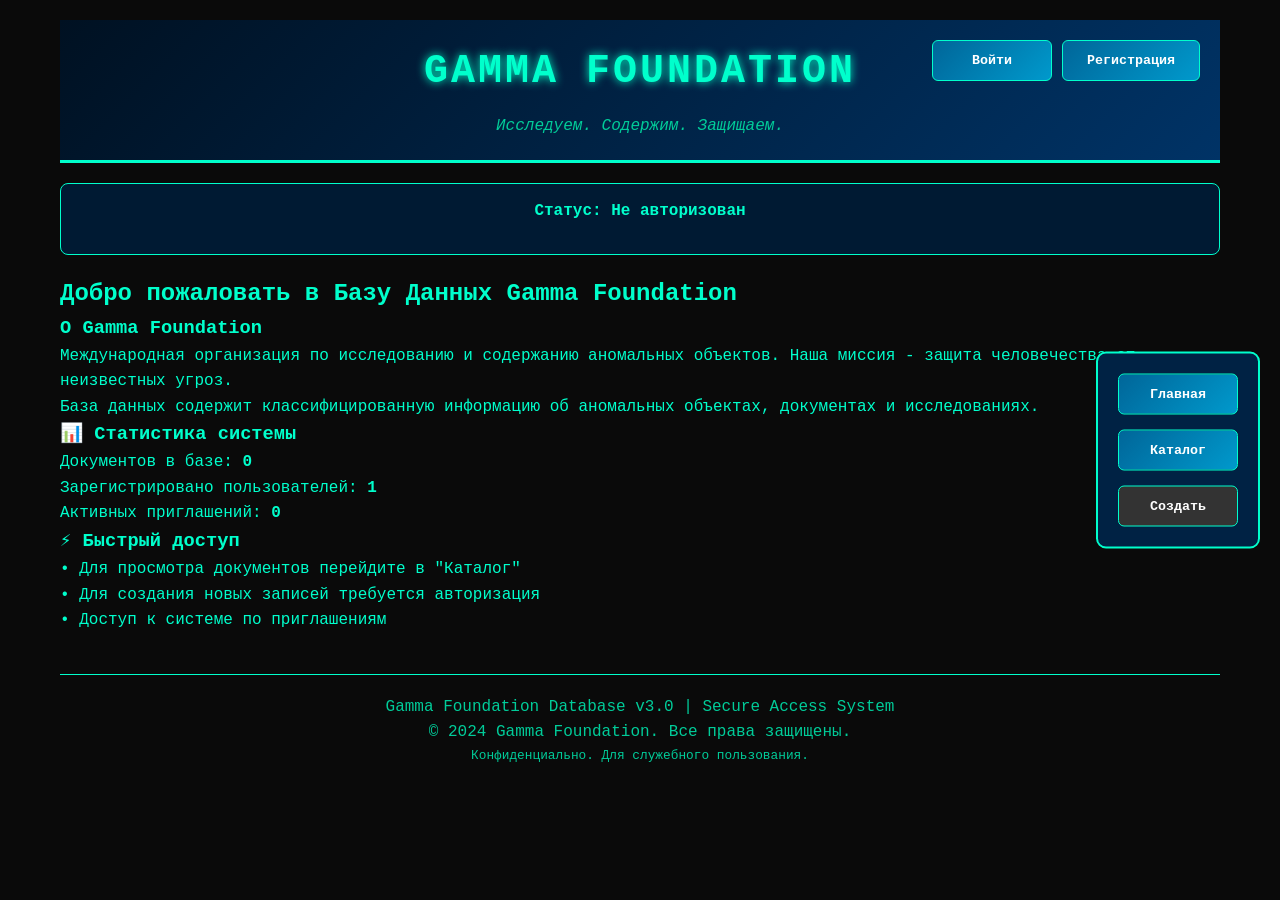
==== index.html @ 12d6704a "Add files via upload" ====
<!DOCTYPE html>
<html lang="ru">
<head>
    <meta charset="UTF-8">
    <meta name="viewport" content="width=device-width, initial-scale=1.0">
    <title>Gamma Foundation - База данных аномальных объектов и документов</title>
    <meta name="description" content="Официальная база данных Gamma Foundation. Исследование, содержание и защита аномальных объектов. Секретные документы, классификация аномалий.">
    <meta name="keywords" content="Gamma Foundation, аномальные объекты, секретные документы, база данных, классификация объектов, SCP, аномалии">
    <meta name="author" content="Gamma Foundation">
    <meta name="robots" content="index, follow">
    <link rel="canonical" href="https://gamma-foundation.org">
    <style>
        * {
            margin: 0;
            padding: 0;
            box-sizing: border-box;
        }
        
        body {
            font-family: 'Courier New', monospace;
            background: #0a0a0a;
            color: #00ffcc;
            line-height: 1.6;
            min-height: 100vh;
        }
        
        .container {
            max-width: 1200px;
            margin: 0 auto;
            padding: 20px;
        }
        
        /* Header */
        .header {
            background: linear-gradient(135deg, #001122 0%, #003366 100%);
            border-bottom: 3px solid #00ffcc;
            padding: 20px 0;
            text-align: center;
            position: relative;
        }
        
        .header h1 {
            font-size: 2.5em;
            text-shadow: 0 0 10px #00ffcc;
            letter-spacing: 3px;
        }
        
        .header .subtitle {
            color: #00cc99;
            font-style: italic;
            margin-top: 10px;
        }
        
        /* Top Navigation - Кнопки справа сверху */
        .top-nav {
            position: absolute;
            top: 20px;
            right: 20px;
            display: flex;
            gap: 10px;
        }
        
        /* Main Navigation - Основное меню справа */
        .main-nav {
            position: fixed;
            top: 50%;
            right: 20px;
            transform: translateY(-50%);
            background: #002244;
            padding: 20px;
            border-radius: 10px;
            border: 2px solid #00ffcc;
            z-index: 1000;
        }
        
        .main-nav-buttons {
            display: flex;
            flex-direction: column;
            gap: 15px;
        }
        
        /* Auth */
        .auth-container {
            background: #001a33;
            padding: 15px;
            border-radius: 8px;
            margin: 20px 0;
            border: 1px solid #00ffcc;
            text-align: center;
        }
        
        .auth-info {
            margin-bottom: 15px;
            font-weight: bold;
        }
        
        /* Buttons */
        button {
            background: linear-gradient(135deg, #006699 0%, #0099cc 100%);
            color: white;
            border: none;
            padding: 12px 24px;
            border-radius: 6px;
            cursor: pointer;
            font-family: 'Courier New', monospace;
            font-weight: bold;
            transition: all 0.3s ease;
            border: 1px solid #00ffcc;
            min-width: 120px;
        }
        
        button:hover {
            background: linear-gradient(135deg, #0099cc 0%, #00ccff 100%);
            transform: translateY(-2px);
            box-shadow: 0 0 15px #00ffcc;
        }
        
        button:disabled {
            background: #333;
            cursor: not-allowed;
            transform: none;
            box-shadow: none;
        }
        
        .btn-danger {
            background: linear-gradient(135deg, #990000 0%, #cc0000 100%);
        }
        
        .btn-danger:hover {
            background: linear-gradient(135deg, #cc0000 0%, #ff3333 100%);
        }
        
        .btn-edit {
            background: linear-gradient(135deg, #006600 0%, #009900 100%);
        }
        
        .btn-edit:hover {
            background: linear-gradient(135deg, #009900 0%, #00cc00 100%);
        }
        
        /* Forms */
        input, textarea, select {
            width: 100%;
            padding: 12px;
            margin: 10px 0;
            background: #002b4d;
            border: 1px solid #00ffcc;
            border-radius: 6px;
            color: #00ffcc;
            font-family: 'Courier New', monospace;
        }
        
        input:focus, textarea:focus, select:focus {
            outline: none;
            border-color: #00ccff;
            box-shadow: 0 0 10px #00ccff;
        }
        
        /* Article list */
        .article-list {
            list-style: none;
            margin: 20px 0;
        }
        
        .article-item {
            background: #002b4d;
            padding: 20px;
            margin: 15px 0;
            border-radius: 8px;
            border: 1px solid #00ffcc;
            cursor: pointer;
            transition: all 0.3s ease;
            position: relative;
        }
        
        .article-item:hover {
            transform: translateX(5px);
            box-shadow: 0 0 15px #00ffcc;
        }
        
        .article-badge {
            position: absolute;
            top: 10px;
            right: 10px;
            padding: 5px 10px;
            border-radius: 4px;
            font-size: 0.8em;
            font-weight: bold;
        }
        
        .badge-object {
            background: #0066cc;
            color: white;
        }
        
        .badge-document {
            background: #00cc99;
            color: black;
        }
        
        .article-author {
            font-size: 0.9em;
            color: #00cc99;
            margin-top: 10px;
        }
        
        /* Views */
        .view {
            display: none;
            margin-right: 80px; /* Отступ для бокового меню */
        }
        
        .view.active {
            display: block;
        }
        
        /* Status messages */
        .status-message {
            padding: 15px;
            margin: 15px 0;
            border-radius: 6px;
            text-align: center;
            font-weight: bold;
        }
        
        .status-success {
            background: #003300;
            color: #00ff00;
            border: 1px solid #00ff00;
        }
        
        .status-error {
            background: #330000;
            color: #ff0000;
            border: 1px solid #ff0000;
        }
        
        /* Footer */
        .footer {
            text-align: center;
            margin-top: 40px;
            padding: 20px;
            color: #00cc99;
            border-top: 1px solid #00ffcc;
        }
        
        /* Responsive */
        @media (max-width: 768px) {
            .container {
                padding: 10px;
            }
            
            .top-nav {
                position: static;
                justify-content: center;
                margin: 10px 0;
            }
            
            .main-nav {
                position: static;
                transform: none;
                margin: 20px 0;
            }
            
            .main-nav-buttons {
                flex-direction: row;
                flex-wrap: wrap;
                justify-content: center;
            }
            
            .view {
                margin-right: 0;
            }
        }
        
        /* SEO Content - видно только поисковикам */
        .seo-content {
            position: absolute;
            left: -9999px;
            height: 1px;
            overflow: hidden;
        }
    </style>
</head>
<body>
    <!-- SEO контент для поисковиков -->
    <div class="seo-content">
        <h1>Gamma Foundation - База данных аномальных объектов</h1>
        <h2>Официальный архив Gamma Foundation</h2>
        <p>Gamma Foundation - международная организация, занимающаяся исследованием, содержанием и защитой аномальных объектов и явлений. Наша база данных содержит информацию об объектах классов Alpha, Beta, Gamma, Delta.</p>
        <h3>Классификация аномальных объектов</h3>
        <p>Система классификации Gamma Foundation включает следующие классы: Alpha (безопасные объекты), Beta (условно-безопасные), Gamma (опасные объекты), Delta (критическая угроза).</p>
        <h3>Документация и исследования</h3>
        <p>В нашей базе данных содержатся отчеты об инцидентах, протоколы исследований, документация по содержанию аномальных объектов.</p>
        <h3>Доступ к информации</h3>
        <p>Доступ к базе данных Gamma Foundation строго ограничен. Для получения доступа требуется специальное приглашение и авторизация.</p>
    </div>

    <div class="container">
        <!-- Header -->
        <div class="header">
            <h1>GAMMA FOUNDATION</h1>
            <div class="subtitle">Исследуем. Содержим. Защищаем.</div>
            
            <!-- Кнопки справа сверху -->
            <div class="top-nav">
                <button onclick="showView('login')">Войти</button>
                <button onclick="showView('register')" id="registerBtn">Регистрация</button>
                <button onclick="logout()" id="logoutBtn" style="display:none;">Выйти</button>
            </div>
        </div>

        <!-- Основное меню справа -->
        <div class="main-nav">
            <div class="main-nav-buttons">
                <button onclick="showView('home')">Главная</button>
                <button onclick="showView('catalog')">Каталог</button>
                <button onclick="showView('create')" id="createBtn" disabled>Создать</button>
                <button onclick="showView('invites')" id="invitesBtn" style="display:none;">Приглашения</button>
            </div>
        </div>

        <!-- Auth Container -->
        <div class="auth-container">
            <div class="auth-info" id="authInfo">Статус: Не авторизован</div>
        </div>

        <!-- Main Content -->
        <div class="main-content">
            <!-- Login View -->
            <div class="view" id="loginView">
                <h2>Авторизация персонала</h2>
                <form id="loginForm">
                    <input type="text" id="username" placeholder="Никнейм" required>
                    <input type="password" id="password" placeholder="Пароль" required>
                    <button type="submit">Войти в систему</button>
                </form>
            </div>

            <!-- Register View -->
            <div class="view" id="registerView">
                <h2>Регистрация по приглашению</h2>
                <form id="registerForm">
                    <input type="text" id="regUsername" placeholder="Придумайте никнейм" required>
                    <input type="password" id="regPassword" placeholder="Придумайте пароль" required>
                    <input type="text" id="inviteCode" placeholder="Код приглашения" required>
                    <button type="submit">Зарегистрироваться</button>
                </form>
            </div>

            <!-- Home View -->
            <div class="view active" id="homeView">
                <h2>Добро пожаловать в Базу Данных Gamma Foundation</h2>
                
                <div class="about-section">
                    <h3>О Gamma Foundation</h3>
                    <p>Международная организация по исследованию и содержанию аномальных объектов. Наша миссия - защита человечества от неизвестных угроз.</p>
                    <p>База данных содержит классифицированную информацию об аномальных объектах, документах и исследованиях.</p>
                </div>

                <div class="stats">
                    <h3>📊 Статистика системы</h3>
                    <p>Документов в базе: <strong id="articleCount">0</strong></p>
                    <p>Зарегистрировано пользователей: <strong id="userCount">0</strong></p>
                    <p>Активных приглашений: <strong id="invitesCount">0</strong></p>
                </div>

                <div class="quick-access">
                    <h3>⚡ Быстрый доступ</h3>
                    <p>• Для просмотра документов перейдите в "Каталог"</p>
                    <p>• Для создания новых записей требуется авторизация</p>
                    <p>• Доступ к системе по приглашениям</p>
                </div>
            </div>

            <!-- Catalog View -->
            <div class="view" id="catalogView">
                <h2>📁 Каталог документов</h2>
                <p>Общее количество документов: <strong id="totalArticles">0</strong></p>
                <ul class="article-list" id="articleList">
                    <li class="article-item">Загрузка документов...</li>
                </ul>
            </div>

            <!-- Create View -->
            <div class="view" id="createView">
                <h2>📝 Создать новый документ</h2>
                <form id="createArticleForm">
                    <select id="articleType" onchange="toggleFields()">
                        <option value="object">Объект</option>
                        <option value="document">Документ</option>
                    </select>
                    
                    <div id="numberField" style="display:none;">
                        <input type="text" id="articleNumber" placeholder="Номер объекта (например, GF-173)">
                    </div>
                    
                    <input type="text" id="articleTitle" placeholder="Название документа" required>
                    
                    <div id="objectFields" style="display:none;">
                        <select id="articleClass">
                            <option value="Alpha">Alpha - Безопасный</option>
                            <option value="Beta">Beta - Условно-безопасный</option>
                            <option value="Gamma">Gamma - Опасный</option>
                            <option value="Delta">Delta - Критическая угроза</option>
                            <option value="Neutralized">Neutralized - Нейтрализован</option>
                        </select>
                        <textarea id="articleProcedures" placeholder="Особые условия содержания" rows="3"></textarea>
                    </div>
                    
                    <textarea id="articleDescription" placeholder="Подробное описание объекта/документа..." rows="6" required></textarea>
                    <button type="submit">💾 Сохранить документ</button>
                </form>
            </div>

            <!-- Read View -->
            <div class="view" id="readView">
                <button onclick="showView('catalog')">← Назад к каталогу</button>
                <div id="articleContent"></div>
                <div id="adminControls" style="display:none; margin-top:20px;">
                    <h3>⚙️ Административные функции</h3>
                    <button onclick="editCurrentArticle()" class="btn-edit">✏️ Редактировать</button>
                    <button onclick="deleteCurrentArticle()" class="btn-danger">🗑️ Удалить</button>
                </div>
            </div>

            <!-- Invites View -->
            <div class="view" id="invitesView">
                <h2>📨 Система приглашений</h2>
                <div class="invite-section">
                    <h3>Создать новое приглашение</h3>
                    <button onclick="generateInvite()">🎫 Сгенерировать приглашение</button>
                    <div id="inviteResult" style="display:none; margin-top:20px; padding:15px; background:#002b4d; border-radius:8px; border:1px solid #00ffcc;">
                        <h4>✅ Приглашение создано</h4>
                        <p><strong>Ссылка для приглашения:</strong></p>
                        <div style="background:#001a33; padding:10px; border-radius:5px; margin:10px 0;">
                            <span id="inviteUrl" style="word-break:break-all;"></span>
                        </div>
                        <p><strong>Код приглашения:</strong></p>
                        <div style="background:#001a33; padding:10px; border-radius:5px; margin:10px 0;">
                            <span id="inviteCodeDisplay" style="font-weight:bold;"></span>
                        </div>
                        <div style="display:flex; gap:10px; margin-top:15px;">
                            <button onclick="copyInviteUrl()">📋 Копировать ссылку</button>
                            <button onclick="copyInviteCode()">📋 Копировать код</button>
                        </div>
                    </div>
                </div>
                
                <div class="invite-section" style="margin-top:30px;">
                    <h3>📊 Статистика приглашений</h3>
                    <div id="activeInvites"></div>
                </div>
            </div>
        </div>

        <!-- Footer -->
        <div class="footer">
            <p>Gamma Foundation Database v3.0 | Secure Access System</p>
            <p>© 2024 Gamma Foundation. Все права защищены.</p>
            <p style="font-size:0.8em; color:#00cc99;">Конфиденциально. Для служебного пользования.</p>
        </div>
    </div>

    <script>
        // Константы
        const ADMIN_PASSWORD = "Qq2720";
        const SUPER_ADMIN_PASSWORD = "9090qqxxjj";

        // Хранилище данных
        let articles = JSON.parse(localStorage.getItem('gammaArticles')) || [];
        let users = JSON.parse(localStorage.getItem('gammaUsers')) || [];
        let invites = JSON.parse(localStorage.getItem('gammaInvites')) || [];
        
        let isAuthenticated = false;
        let currentUser = null;
        let userAccessLevel = 0;
        let currentArticleId = null;

        // Инициализация
        function init() {
            // Создаем администратора по умолчанию если нет пользователей
            if (users.length === 0) {
                users.push({
                    username: 'admin',
                    password: ADMIN_PASSWORD,
                    accessLevel: 2,
                    registered: new Date().toISOString()
                });
                localStorage.setItem('gammaUsers', JSON.stringify(users));
            }
            
            checkAuth();
            loadArticleList();
            updateStats();
            setupEventListeners();
            showView('home');
        }

        // Проверка авторизации
        function checkAuth() {
            const savedAuth = localStorage.getItem('gammaAuth');
            if (savedAuth) {
                const authData = JSON.parse(savedAuth);
                if (Date.now() - authData.loginTime < 86400000) {
                    isAuthenticated = true;
                    currentUser = authData.username;
                    userAccessLevel = authData.accessLevel;
                }
            }
            updateUI();
        }

        // Обновление интерфейса
        function updateUI() {
            document.getElementById('authInfo').textContent = isAuthenticated ? 
                `Пользователь: ${currentUser} | Уровень доступа: ${userAccessLevel}` : 
                'Статус: Не авторизован';
            
            document.getElementById('logoutBtn').style.display = isAuthenticated ? 'block' : 'none';
            document.getElementById('registerBtn').style.display = isAuthenticated ? 'none' : 'block';
            document.getElementById('createBtn').disabled = !isAuthenticated;
            document.getElementById('invitesBtn').style.display = (userAccessLevel === 2) ? 'block' : 'none';
            
            updateStats();
        }

        // Обновление статистики
        function updateStats() {
            document.getElementById('articleCount').textContent = articles.length;
            document.getElementById('userCount').textContent = users.length;
            document.getElementById('invitesCount').textContent = invites.filter(i => !i.used).length;
            document.getElementById('totalArticles').textContent = articles.length;
        }

        // Показать/скрыть view
        function showView(viewName) {
            document.querySelectorAll('.view').forEach(view => {
                view.classList.remove('active');
            });
            document.getElementById(viewName + 'View').classList.add('active');
            
            if (viewName === 'catalog') loadArticleList();
            if (viewName === 'home') updateStats();
            if (viewName === 'invites') loadInvites();
        }

        // Выход
        function logout() {
            isAuthenticated = false;
            currentUser = null;
            userAccessLevel = 0;
            localStorage.removeItem('gammaAuth');
            updateUI();
            showView('home');
            showStatus('Сессия завершена', 'success');
        }

        // Загрузка списка статей
        function loadArticleList() {
            const list = document.getElementById('articleList');
            
            if (articles.length === 0) {
                list.innerHTML = '<li class="article-item">В базе данных пока нет документов</li>';
                return;
            }
            
            list.innerHTML = '';
            articles.forEach(article => {
                const item = document.createElement('li');
                item.className = 'article-item';
                item.onclick = () => readArticle(article.id);
                
                const badge = document.createElement('span');
                badge.className = `article-badge ${article.type === 'object' ? 'badge-object' : 'badge-document'}`;
                badge.textContent = article.type === 'object' ? 'Объект' : 'Документ';
                
                const title = document.createElement('div');
                title.style.fontWeight = 'bold';
                title.style.fontSize = '1.1em';
                title.style.marginBottom = '10px';
                title.textContent = article.type === 'object' ? `${article.number} - ${article.title}` : article.title;
                
                const preview = document.createElement('div');
                preview.style.color = '#00cc99';
                preview.style.marginBottom = '10px';
                preview.textContent = article.description.substring(0, 150) + (article.description.length > 150 ? '...' : '');
                
                const author = document.createElement('div');
                author.className = 'article-author';
                author.textContent = `Автор: ${article.author} | ${new Date(article.date).toLocaleDateString()}`;
                
                if (article.type === 'object') {
                    const classInfo = document.createElement('div');
                    classInfo.style.color = '#ff9966';
                    classInfo.style.marginBottom = '5px';
                    classInfo.textContent = `Класс: ${article.class}`;
                    item.appendChild(classInfo);
                }
                
                item.appendChild(badge);
                item.appendChild(title);
                item.appendChild(preview);
                item.appendChild(author);
                list.appendChild(item);
            });
        }

        // Чтение статьи
        function readArticle(articleId) {
            const article = articles.find(a => a.id === articleId);
            if (!article) return;
            
            currentArticleId = articleId;
            const content = document.getElementById('articleContent');
            
            let html = `
                <h2>${article.type === 'object' ? article.number + ' - ' : ''}${article.title}</h2>
                <div style="background:#002b4d; padding:15px; border-radius:8px; margin:15px 0; border:1px solid #00ffcc;">
                    <p><strong>Тип:</strong> ${article.type === 'object' ? 'Объект' : 'Документ'}</p>
                    <p><strong>Автор:</strong> ${article.author}</p>
                    <p><strong>Создан:</strong> ${new Date(article.date).toLocaleString()}</p>
            `;
            
            if (article.type === 'object') {
                html += `<p><strong>Класс объекта:</strong> <span style="color:#ff9966; font-weight:bold;">${article.class}</span></p>`;
            }
            
            html += `</div>`;
            
            if (article.type === 'object' && article.procedures) {
                html += `
                    <h3>🔒 Условия содержания</h3>
                    <div style="background:#002b4d; padding:15px; border-radius:8px; margin:15px 0; border:1px solid #00ffcc;">
                        <p>${article.procedures}</p>
                    </div>
                `;
            }
            
            html += `
                <h3>📋 ${article.type === 'object' ? 'Описание объекта' : 'Содержание документа'}</h3>
                <div style="background:#002b4d; padding:20px; border-radius:8px; border:1px solid #00ffcc; line-height:1.8;">
                    <p>${article.description}</p>
                </div>
            `;
            
            content.innerHTML = html;
            document.getElementById('adminControls').style.display = userAccessLevel === 2 ? 'block' : 'none';
            showView('read');
        }

        // Создание статьи
        document.getElementById('createArticleForm').onsubmit = function(e) {
            e.preventDefault();
            
            if (!isAuthenticated) {
                showStatus('❌ Требуется авторизация', 'error');
                return;
            }
            
            const type = document.getElementById('articleType').value;
            const title = document.getElementById('articleTitle').value;
            const description = document.getElementById('articleDescription').value;
            
            if (!title || !description) {
                showStatus('❌ Заполните все обязательные поля', 'error');
                return;
            }
            
            const newArticle = {
                id: Date.now(),
                type: type,
                number: type === 'object' ? document.getElementById('articleNumber').value : '',
                title: title,
                class: type === 'object' ? document.getElementById('articleClass').value : '',
                procedures: type === 'object' ? document.getElementById('articleProcedures').value : '',
                description: description,
                author: currentUser,
                date: new Date().toISOString()
            };
            
            articles.push(newArticle);
            localStorage.setItem('gammaArticles', JSON.stringify(articles));
            
            this.reset();
            showStatus('✅ Документ успешно создан', 'success');
            showView('home');
        };

        // Редактирование статьи
        function editCurrentArticle() {
            const article = articles.find(a => a.id === currentArticleId);
            if (!article) return;
            
            // Заполняем форму редактирования
            document.getElementById('articleType').value = article.type;
            document.getElementById('articleNumber').value = article.number || '';
            document.getElementById('articleTitle').value = article.title;
            document.getElementById('articleClass').value = article.class || 'Alpha';
            document.getElementById('articleProcedures').value = article.procedures || '';
            document.getElementById('articleDescription').value = article.description;
            
            toggleFields();
            showView('create');
        }

        // Удаление статьи
        function deleteCurrentArticle() {
            if (confirm('Вы уверены, что хотите удалить этот документ?')) {
                articles = articles.filter(a => a.id !== currentArticleId);
                localStorage.setItem('gammaArticles', JSON.stringify(articles));
                showStatus('✅ Документ удален', 'success');
                showView('catalog');
            }
        }

        // Переключение полей
        function toggleFields() {
            const type = document.getElementById('articleType').value;
            document.getElementById('numberField').style.display = type === 'object' ? 'block' : 'none';
            document.getElementById('objectFields').style.display = type === 'object' ? 'block' : 'none';
        }

        // Генерация приглашения
        function generateInvite() {
            if (userAccessLevel !== 2) {
                showStatus('❌ Только администраторы могут создавать приглашения', 'error');
                return;
            }
            
            const inviteCode = 'GAMMA-' + Math.random().toString(36).substr(2, 8).toUpperCase();
            const newInvite = {
                code: inviteCode,
                created: new Date().toISOString(),
                createdBy: currentUser,
                used: false
            };
            
            invites.push(newInvite);
            localStorage.setItem('gammaInvites', JSON.stringify(invites));
            
            const inviteUrl = window.location.href.split('?')[0] + '?invite=' + inviteCode;
            
            document.getElementById('inviteUrl').textContent = inviteUrl;
            document.getElementById('inviteCodeDisplay').textContent = inviteCode;
            document.getElementById('inviteResult').style.display = 'block';
            
            loadInvites();
        }

        // Загрузка приглашений
        function loadInvites() {
            const container = document.getElementById('activeInvites');
            const activeInvites = invites.filter(i => !i.used);
            const usedInvites = invites.filter(i => i.used);
            
            let html = '<h4>Активные приглашения:</h4>';
            if (activeInvites.length === 0) {
                html += '<p>Нет активных приглашений</p>';
            } else {
                activeInvites.forEach(invite => {
                    html += `
                        <div style="background:#002b4d; padding:15px; margin:10px 0; border-radius:8px; border:1px solid #00ffcc;">
                            <p><strong>Код:</strong> ${invite.code}</p>
                            <p><strong>Создано:</strong> ${new Date(invite.created).toLocaleString()}</p>
                            <p><strong>Кем:</strong> ${invite.createdBy}</p>
                        </div>
                    `;
                });
            }
            
            html += '<h4 style="margin-top:30px;">Использованные приглашения:</h4>';
            if (usedInvites.length === 0) {
                html += '<p>Нет использованных приглашений</p>';
            } else {
                usedInvites.forEach(invite => {
                    html += `
                        <div style="background:#002b4d; padding:15px; margin:10px 0; border-radius:8px; border:1px solid #666;">
                            <p><strong>Код:</strong> ${invite.code}</p>
                            <p><strong>Использовано:</strong> ${new Date(invite.usedAt).toLocaleString()}</p>
                            <p><strong>Кем:</strong> ${invite.usedBy}</p>
                        </div>
                    `;
                });
            }
            
            container.innerHTML = html;
        }

        // Копирование приглашения
        function copyInviteUrl() {
            navigator.clipboard.writeText(document.getElementById('inviteUrl').textContent);
            showStatus('✅ Ссылка скопирована в буфер обмена', 'success');
        }

        function copyInviteCode() {
            navigator.clipboard.writeText(document.getElementById('inviteCodeDisplay').textContent);
            showStatus('✅ Код скопирован в буфер обмена', 'success');
        }

        // Показать статус
        function showStatus(message, type) {
            // Удаляем предыдущие статусы
            document.querySelectorAll('.status-message').forEach(msg => msg.remove());
            
            const status = document.createElement('div');
            status.className = `status-message status-${type}`;
            status.textContent = message;
            
            document.querySelector('.main-content').prepend(status);
            setTimeout(() => status.remove(), 3000);
        }

        // Настройка обработчиков событий
        function setupEventListeners() {
            // Авторизация
            document.getElementById('loginForm').onsubmit = function(e) {
                e.preventDefault();
                
                const username = document.getElementById('username').value.trim();
                const password = document.getElementById('password').value;
                
                const user = users.find(u => u.username === username && u.password === password);
                
                if (user) {
                    isAuthenticated = true;
                    currentUser = user.username;
                    userAccessLevel = user.accessLevel;
                    
                    localStorage.setItem('gammaAuth', JSON.stringify({
                        username: user.username,
                        accessLevel: user.accessLevel,
                        loginTime: Date.now()
                    }));
                    
                    updateUI();
                    showStatus(`✅ Добро пожаловать, ${user.username}!`, 'success');
                    showView('home');
                    this.reset();
                } else {
                    showStatus('❌ Неверный логин или пароль', 'error');
                }
            };

            // Регистрация
            document.getElementById('registerForm').onsubmit = function(e) {
                e.preventDefault();
                
                const username = document.getElementById('regUsername').value.trim();
                const password = document.getElementById('regPassword').value;
                const inviteCode = document.getElementById('inviteCode').value;
                
                if (users.find(u => u.username === username)) {
                    showStatus('❌ Пользователь с таким именем уже существует', 'error');
                    return;
                }
                
                if (inviteCode !== 'GAMMA-ACCESS-2024') {
                    showStatus('❌ Неверный код приглашения', 'error');
                    return;
                }
                
                const newUser = {
                    username: username,
                    password: password,
                    accessLevel: 1,
                    registered: new Date().toISOString()
                };
                
                users.push(newUser);
                localStorage.setItem('gammaUsers', JSON.stringify(users));
                
                showStatus('✅ Регистрация успешна! Теперь вы можете войти в систему', 'success');
                showView('login');
                this.reset();
            };
        }

        // Запуск при загрузке
        window.onload = init;
    </script>
</body>
</html>
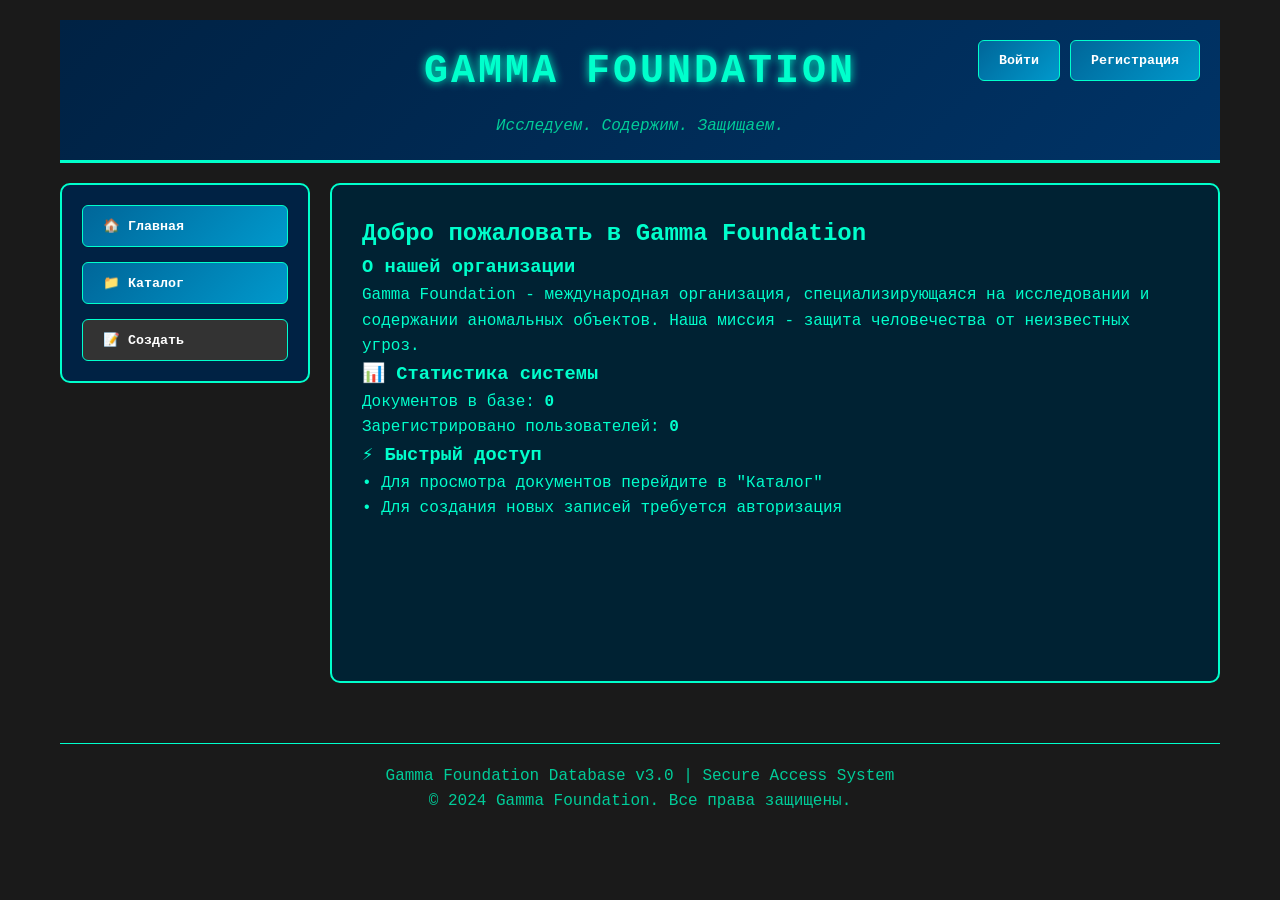
==== commit 565a381d: "Add files via upload" ====
--- a/index.html
+++ b/index.html
@@ -18,7 +18,7 @@
         
         body {
             font-family: 'Courier New', monospace;
-            background: #0a0a0a;
+            background: #1a1a1a; /* Серый фон вместо черного */
             color: #00ffcc;
             line-height: 1.6;
             min-height: 100vh;
@@ -28,14 +28,18 @@
             max-width: 1200px;
             margin: 0 auto;
             padding: 20px;
+            display: grid;
+            grid-template-columns: 250px 1fr;
+            gap: 20px;
         }
         
         /* Header */
         .header {
-            background: linear-gradient(135deg, #001122 0%, #003366 100%);
+            background: linear-gradient(135deg, #002244 0%, #003366 100%);
             border-bottom: 3px solid #00ffcc;
             padding: 20px 0;
             text-align: center;
+            grid-column: 1 / -1;
             position: relative;
         }
         
@@ -60,28 +64,33 @@
             gap: 10px;
         }
         
-        /* Main Navigation - Основное меню справа */
-        .main-nav {
-            position: fixed;
-            top: 50%;
-            right: 20px;
-            transform: translateY(-50%);
+        /* Left Navigation - Основное меню СЛЕВА */
+        .left-nav {
             background: #002244;
             padding: 20px;
             border-radius: 10px;
             border: 2px solid #00ffcc;
-            z-index: 1000;
-        }
-        
-        .main-nav-buttons {
+            height: fit-content;
+        }
+        
+        .left-nav-buttons {
             display: flex;
             flex-direction: column;
             gap: 15px;
         }
         
+        /* Main Content */
+        .main-content {
+            background: #002233;
+            border-radius: 10px;
+            padding: 30px;
+            border: 2px solid #00ffcc;
+            min-height: 500px;
+        }
+        
         /* Auth */
         .auth-container {
-            background: #001a33;
+            background: #002b4d;
             padding: 15px;
             border-radius: 8px;
             margin: 20px 0;
@@ -99,19 +108,20 @@
             background: linear-gradient(135deg, #006699 0%, #0099cc 100%);
             color: white;
             border: none;
-            padding: 12px 24px;
+            padding: 12px 20px;
             border-radius: 6px;
             cursor: pointer;
             font-family: 'Courier New', monospace;
             font-weight: bold;
             transition: all 0.3s ease;
             border: 1px solid #00ffcc;
-            min-width: 120px;
+            width: 100%;
+            text-align: left;
         }
         
         button:hover {
             background: linear-gradient(135deg, #0099cc 0%, #00ccff 100%);
-            transform: translateY(-2px);
+            transform: translateX(5px);
             box-shadow: 0 0 15px #00ffcc;
         }
         
@@ -143,7 +153,7 @@
             width: 100%;
             padding: 12px;
             margin: 10px 0;
-            background: #002b4d;
+            background: #003366;
             border: 1px solid #00ffcc;
             border-radius: 6px;
             color: #00ffcc;
@@ -163,7 +173,7 @@
         }
         
         .article-item {
-            background: #002b4d;
+            background: #003366;
             padding: 20px;
             margin: 15px 0;
             border-radius: 8px;
@@ -207,7 +217,6 @@
         /* Views */
         .view {
             display: none;
-            margin-right: 80px; /* Отступ для бокового меню */
         }
         
         .view.active {
@@ -242,11 +251,13 @@
             padding: 20px;
             color: #00cc99;
             border-top: 1px solid #00ffcc;
+            grid-column: 1 / -1;
         }
         
         /* Responsive */
         @media (max-width: 768px) {
             .container {
+                grid-template-columns: 1fr;
                 padding: 10px;
             }
             
@@ -256,20 +267,17 @@
                 margin: 10px 0;
             }
             
-            .main-nav {
-                position: static;
-                transform: none;
-                margin: 20px 0;
-            }
-            
-            .main-nav-buttons {
-                flex-direction: row;
-                flex-wrap: wrap;
-                justify-content: center;
-            }
-            
-            .view {
-                margin-right: 0;
+            .left-nav {
+                order: 2;
+            }
+            
+            .main-content {
+                order: 1;
+            }
+            
+            button {
+                width: 100%;
+                text-align: center;
             }
         }
         
@@ -287,13 +295,7 @@
     <div class="seo-content">
         <h1>Gamma Foundation - База данных аномальных объектов</h1>
         <h2>Официальный архив Gamma Foundation</h2>
-        <p>Gamma Foundation - международная организация, занимающаяся исследованием, содержанием и защитой аномальных объектов и явлений. Наша база данных содержит информацию об объектах классов Alpha, Beta, Gamma, Delta.</p>
-        <h3>Классификация аномальных объектов</h3>
-        <p>Система классификации Gamma Foundation включает следующие классы: Alpha (безопасные объекты), Beta (условно-безопасные), Gamma (опасные объекты), Delta (критическая угроза).</p>
-        <h3>Документация и исследования</h3>
-        <p>В нашей базе данных содержатся отчеты об инцидентах, протоколы исследований, документация по содержанию аномальных объектов.</p>
-        <h3>Доступ к информации</h3>
-        <p>Доступ к базе данных Gamma Foundation строго ограничен. Для получения доступа требуется специальное приглашение и авторизация.</p>
+        <p>Gamma Foundation - международная организация, занимающаяся исследованием, содержанием и защитой аномальных объектов и явлений.</p>
     </div>
 
     <div class="container">
@@ -310,66 +312,57 @@
             </div>
         </div>
 
-        <!-- Основное меню справа -->
-        <div class="main-nav">
-            <div class="main-nav-buttons">
-                <button onclick="showView('home')">Главная</button>
-                <button onclick="showView('catalog')">Каталог</button>
-                <button onclick="showView('create')" id="createBtn" disabled>Создать</button>
-                <button onclick="showView('invites')" id="invitesBtn" style="display:none;">Приглашения</button>
+        <!-- Основное меню СЛЕВА -->
+        <div class="left-nav">
+            <div class="left-nav-buttons">
+                <button onclick="showView('home')">🏠 Главная</button>
+                <button onclick="showView('catalog')">📁 Каталог</button>
+                <button onclick="showView('create')" id="createBtn" disabled>📝 Создать</button>
+                <button onclick="showView('invites')" id="invitesBtn" style="display:none;">📨 Приглашения</button>
             </div>
-        </div>
-
-        <!-- Auth Container -->
-        <div class="auth-container">
-            <div class="auth-info" id="authInfo">Статус: Не авторизован</div>
         </div>
 
         <!-- Main Content -->
         <div class="main-content">
             <!-- Login View -->
             <div class="view" id="loginView">
-                <h2>Авторизация персонала</h2>
+                <h2>🔐 Авторизация</h2>
                 <form id="loginForm">
-                    <input type="text" id="username" placeholder="Никнейм" required>
-                    <input type="password" id="password" placeholder="Пароль" required>
+                    <input type="text" id="username" placeholder="Ваш никнейм" required>
+                    <input type="password" id="password" placeholder="Ваш пароль" required>
                     <button type="submit">Войти в систему</button>
                 </form>
             </div>
 
             <!-- Register View -->
             <div class="view" id="registerView">
-                <h2>Регистрация по приглашению</h2>
+                <h2>📝 Регистрация</h2>
                 <form id="registerForm">
                     <input type="text" id="regUsername" placeholder="Придумайте никнейм" required>
                     <input type="password" id="regPassword" placeholder="Придумайте пароль" required>
-                    <input type="text" id="inviteCode" placeholder="Код приглашения" required>
-                    <button type="submit">Зарегистрироваться</button>
+                    <button type="submit">Создать аккаунт</button>
                 </form>
             </div>
 
             <!-- Home View -->
             <div class="view active" id="homeView">
-                <h2>Добро пожаловать в Базу Данных Gamma Foundation</h2>
+                <h2>Добро пожаловать в Gamma Foundation</h2>
                 
                 <div class="about-section">
-                    <h3>О Gamma Foundation</h3>
-                    <p>Международная организация по исследованию и содержанию аномальных объектов. Наша миссия - защита человечества от неизвестных угроз.</p>
-                    <p>База данных содержит классифицированную информацию об аномальных объектах, документах и исследованиях.</p>
+                    <h3>О нашей организации</h3>
+                    <p>Gamma Foundation - международная организация, специализирующаяся на исследовании и содержании аномальных объектов. Наша миссия - защита человечества от неизвестных угроз.</p>
                 </div>
 
                 <div class="stats">
                     <h3>📊 Статистика системы</h3>
                     <p>Документов в базе: <strong id="articleCount">0</strong></p>
                     <p>Зарегистрировано пользователей: <strong id="userCount">0</strong></p>
-                    <p>Активных приглашений: <strong id="invitesCount">0</strong></p>
                 </div>
 
                 <div class="quick-access">
                     <h3>⚡ Быстрый доступ</h3>
                     <p>• Для просмотра документов перейдите в "Каталог"</p>
                     <p>• Для создания новых записей требуется авторизация</p>
-                    <p>• Доступ к системе по приглашениям</p>
                 </div>
             </div>
 
@@ -403,12 +396,11 @@
                             <option value="Beta">Beta - Условно-безопасный</option>
                             <option value="Gamma">Gamma - Опасный</option>
                             <option value="Delta">Delta - Критическая угроза</option>
-                            <option value="Neutralized">Neutralized - Нейтрализован</option>
                         </select>
                         <textarea id="articleProcedures" placeholder="Особые условия содержания" rows="3"></textarea>
                     </div>
                     
-                    <textarea id="articleDescription" placeholder="Подробное описание объекта/документа..." rows="6" required></textarea>
+                    <textarea id="articleDescription" placeholder="Подробное описание..." rows="6" required></textarea>
                     <button type="submit">💾 Сохранить документ</button>
                 </form>
             </div>
@@ -430,14 +422,14 @@
                 <div class="invite-section">
                     <h3>Создать новое приглашение</h3>
                     <button onclick="generateInvite()">🎫 Сгенерировать приглашение</button>
-                    <div id="inviteResult" style="display:none; margin-top:20px; padding:15px; background:#002b4d; border-radius:8px; border:1px solid #00ffcc;">
+                    <div id="inviteResult" style="display:none; margin-top:20px; padding:15px; background:#003366; border-radius:8px; border:1px solid #00ffcc;">
                         <h4>✅ Приглашение создано</h4>
                         <p><strong>Ссылка для приглашения:</strong></p>
-                        <div style="background:#001a33; padding:10px; border-radius:5px; margin:10px 0;">
+                        <div style="background:#002b4d; padding:10px; border-radius:5px; margin:10px 0;">
                             <span id="inviteUrl" style="word-break:break-all;"></span>
                         </div>
                         <p><strong>Код приглашения:</strong></p>
-                        <div style="background:#001a33; padding:10px; border-radius:5px; margin:10px 0;">
+                        <div style="background:#002b4d; padding:10px; border-radius:5px; margin:10px 0;">
                             <span id="inviteCodeDisplay" style="font-weight:bold;"></span>
                         </div>
                         <div style="display:flex; gap:10px; margin-top:15px;">
@@ -446,11 +438,6 @@
                         </div>
                     </div>
                 </div>
-                
-                <div class="invite-section" style="margin-top:30px;">
-                    <h3>📊 Статистика приглашений</h3>
-                    <div id="activeInvites"></div>
-                </div>
             </div>
         </div>
 
@@ -458,7 +445,6 @@
         <div class="footer">
             <p>Gamma Foundation Database v3.0 | Secure Access System</p>
             <p>© 2024 Gamma Foundation. Все права защищены.</p>
-            <p style="font-size:0.8em; color:#00cc99;">Конфиденциально. Для служебного пользования.</p>
         </div>
     </div>
 
@@ -529,7 +515,6 @@
         function updateStats() {
             document.getElementById('articleCount').textContent = articles.length;
             document.getElementById('userCount').textContent = users.length;
-            document.getElementById('invitesCount').textContent = invites.filter(i => !i.used).length;
             document.getElementById('totalArticles').textContent = articles.length;
         }
 
@@ -542,7 +527,6 @@
             
             if (viewName === 'catalog') loadArticleList();
             if (viewName === 'home') updateStats();
-            if (viewName === 'invites') loadInvites();
         }
 
         // Выход
@@ -616,7 +600,7 @@
             
             let html = `
                 <h2>${article.type === 'object' ? article.number + ' - ' : ''}${article.title}</h2>
-                <div style="background:#002b4d; padding:15px; border-radius:8px; margin:15px 0; border:1px solid #00ffcc;">
+                <div style="background:#003366; padding:15px; border-radius:8px; margin:15px 0; border:1px solid #00ffcc;">
                     <p><strong>Тип:</strong> ${article.type === 'object' ? 'Объект' : 'Документ'}</p>
                     <p><strong>Автор:</strong> ${article.author}</p>
                     <p><strong>Создан:</strong> ${new Date(article.date).toLocaleString()}</p>
@@ -631,7 +615,7 @@
             if (article.type === 'object' && article.procedures) {
                 html += `
                     <h3>🔒 Условия содержания</h3>
-                    <div style="background:#002b4d; padding:15px; border-radius:8px; margin:15px 0; border:1px solid #00ffcc;">
+                    <div style="background:#003366; padding:15px; border-radius:8px; margin:15px 0; border:1px solid #00ffcc;">
                         <p>${article.procedures}</p>
                     </div>
                 `;
@@ -639,7 +623,7 @@
             
             html += `
                 <h3>📋 ${article.type === 'object' ? 'Описание объекта' : 'Содержание документа'}</h3>
-                <div style="background:#002b4d; padding:20px; border-radius:8px; border:1px solid #00ffcc; line-height:1.8;">
+                <div style="background:#003366; padding:20px; border-radius:8px; border:1px solid #00ffcc; line-height:1.8;">
                     <p>${article.description}</p>
                 </div>
             `;
@@ -744,47 +728,6 @@
             document.getElementById('inviteUrl').textContent = inviteUrl;
             document.getElementById('inviteCodeDisplay').textContent = inviteCode;
             document.getElementById('inviteResult').style.display = 'block';
-            
-            loadInvites();
-        }
-
-        // Загрузка приглашений
-        function loadInvites() {
-            const container = document.getElementById('activeInvites');
-            const activeInvites = invites.filter(i => !i.used);
-            const usedInvites = invites.filter(i => i.used);
-            
-            let html = '<h4>Активные приглашения:</h4>';
-            if (activeInvites.length === 0) {
-                html += '<p>Нет активных приглашений</p>';
-            } else {
-                activeInvites.forEach(invite => {
-                    html += `
-                        <div style="background:#002b4d; padding:15px; margin:10px 0; border-radius:8px; border:1px solid #00ffcc;">
-                            <p><strong>Код:</strong> ${invite.code}</p>
-                            <p><strong>Создано:</strong> ${new Date(invite.created).toLocaleString()}</p>
-                            <p><strong>Кем:</strong> ${invite.createdBy}</p>
-                        </div>
-                    `;
-                });
-            }
-            
-            html += '<h4 style="margin-top:30px;">Использованные приглашения:</h4>';
-            if (usedInvites.length === 0) {
-                html += '<p>Нет использованных приглашений</p>';
-            } else {
-                usedInvites.forEach(invite => {
-                    html += `
-                        <div style="background:#002b4d; padding:15px; margin:10px 0; border-radius:8px; border:1px solid #666;">
-                            <p><strong>Код:</strong> ${invite.code}</p>
-                            <p><strong>Использовано:</strong> ${new Date(invite.usedAt).toLocaleString()}</p>
-                            <p><strong>Кем:</strong> ${invite.usedBy}</p>
-                        </div>
-                    `;
-                });
-            }
-            
-            container.innerHTML = html;
         }
 
         // Копирование приглашения
@@ -842,21 +785,15 @@
                 }
             };
 
-            // Регистрация
+            // Регистрация (БЕЗ кода приглашения)
             document.getElementById('registerForm').onsubmit = function(e) {
                 e.preventDefault();
                 
                 const username = document.getElementById('regUsername').value.trim();
                 const password = document.getElementById('regPassword').value;
-                const inviteCode = document.getElementById('inviteCode').value;
                 
                 if (users.find(u => u.username === username)) {
                     showStatus('❌ Пользователь с таким именем уже существует', 'error');
-                    return;
-                }
-                
-                if (inviteCode !== 'GAMMA-ACCESS-2024') {
-                    showStatus('❌ Неверный код приглашения', 'error');
                     return;
                 }
                 
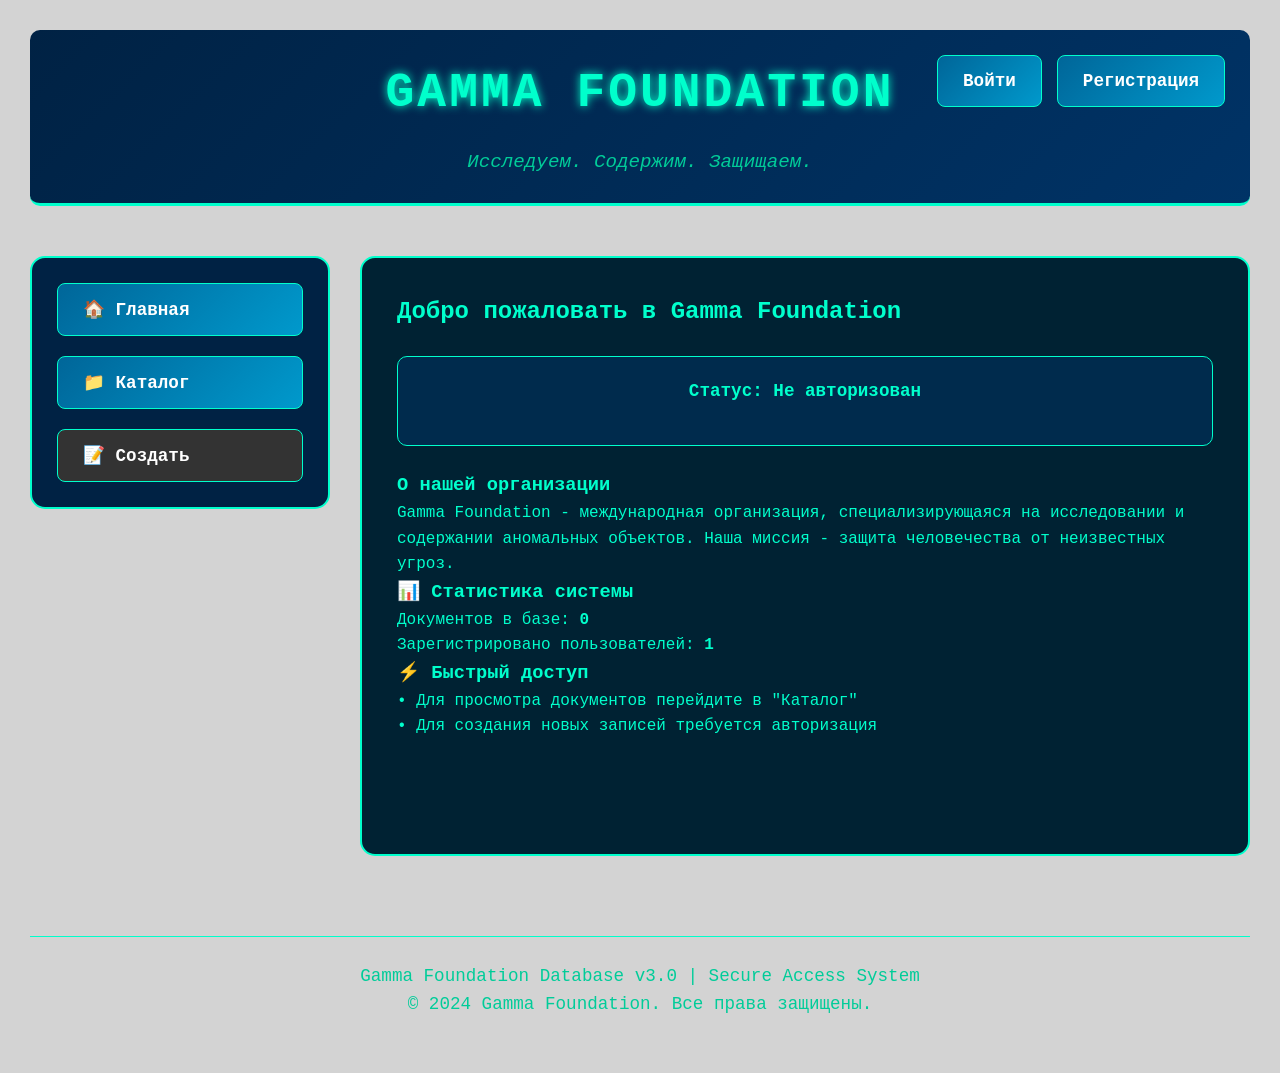
==== commit 5a6d2f4c: "Add files via upload" ====
--- a/index.html
+++ b/index.html
@@ -18,33 +18,35 @@
         
         body {
             font-family: 'Courier New', monospace;
-            background: #1a1a1a; /* Серый фон вместо черного */
+            background: #d3d3d3; /* Светло-серый фон */
             color: #00ffcc;
             line-height: 1.6;
             min-height: 100vh;
         }
         
         .container {
-            max-width: 1200px;
+            max-width: 1400px; /* Увеличил ширину контейнера */
             margin: 0 auto;
-            padding: 20px;
+            padding: 30px; /* Увеличил отступы */
             display: grid;
-            grid-template-columns: 250px 1fr;
-            gap: 20px;
+            grid-template-columns: 300px 1fr; /* Увеличил ширину левой панели */
+            gap: 30px; /* Увеличил расстояние между колонками */
         }
         
         /* Header */
         .header {
             background: linear-gradient(135deg, #002244 0%, #003366 100%);
             border-bottom: 3px solid #00ffcc;
-            padding: 20px 0;
+            padding: 25px 0; /* Увеличил отступы */
             text-align: center;
             grid-column: 1 / -1;
             position: relative;
+            border-radius: 10px; /* Добавил скругление углов */
+            margin-bottom: 20px; /* Добавил отступ снизу */
         }
         
         .header h1 {
-            font-size: 2.5em;
+            font-size: 3em; /* Увеличил размер заголовка */
             text-shadow: 0 0 10px #00ffcc;
             letter-spacing: 3px;
         }
@@ -52,23 +54,24 @@
         .header .subtitle {
             color: #00cc99;
             font-style: italic;
-            margin-top: 10px;
+            margin-top: 15px; /* Увеличил отступ */
+            font-size: 1.2em; /* Увеличил размер подзаголовка */
         }
         
         /* Top Navigation - Кнопки справа сверху */
         .top-nav {
             position: absolute;
-            top: 20px;
-            right: 20px;
+            top: 25px; /* Увеличил отступ сверху */
+            right: 25px; /* Увеличил отступ справа */
             display: flex;
-            gap: 10px;
+            gap: 15px; /* Увеличил расстояние между кнопками */
         }
         
         /* Left Navigation - Основное меню СЛЕВА */
         .left-nav {
             background: #002244;
-            padding: 20px;
-            border-radius: 10px;
+            padding: 25px; /* Увеличил отступы */
+            border-radius: 15px; /* Увеличил скругление углов */
             border: 2px solid #00ffcc;
             height: fit-content;
         }
@@ -76,31 +79,32 @@
         .left-nav-buttons {
             display: flex;
             flex-direction: column;
-            gap: 15px;
+            gap: 20px; /* Увеличил расстояние между кнопками */
         }
         
         /* Main Content */
         .main-content {
             background: #002233;
-            border-radius: 10px;
-            padding: 30px;
+            border-radius: 15px; /* Увеличил скругление углов */
+            padding: 35px; /* Увеличил отступы */
             border: 2px solid #00ffcc;
-            min-height: 500px;
+            min-height: 600px; /* Увеличил минимальную высоту */
         }
         
         /* Auth */
         .auth-container {
             background: #002b4d;
-            padding: 15px;
-            border-radius: 8px;
-            margin: 20px 0;
+            padding: 20px; /* Увеличил отступы */
+            border-radius: 10px; /* Увеличил скругление углов */
+            margin: 25px 0; /* Увеличил отступы */
             border: 1px solid #00ffcc;
             text-align: center;
         }
         
         .auth-info {
-            margin-bottom: 15px;
+            margin-bottom: 20px; /* Увеличил отступ снизу */
             font-weight: bold;
+            font-size: 1.1em; /* Увеличил размер текста */
         }
         
         /* Buttons */
@@ -108,8 +112,8 @@
             background: linear-gradient(135deg, #006699 0%, #0099cc 100%);
             color: white;
             border: none;
-            padding: 12px 20px;
-            border-radius: 6px;
+            padding: 15px 25px; /* Увеличил отступы внутри кнопок */
+            border-radius: 8px; /* Увеличил скругление углов */
             cursor: pointer;
             font-family: 'Courier New', monospace;
             font-weight: bold;
@@ -117,6 +121,7 @@
             border: 1px solid #00ffcc;
             width: 100%;
             text-align: left;
+            font-size: 1.1em; /* Увеличил размер текста */
         }
         
         button:hover {
@@ -151,13 +156,14 @@
         /* Forms */
         input, textarea, select {
             width: 100%;
-            padding: 12px;
-            margin: 10px 0;
+            padding: 15px; /* Увеличил отступы */
+            margin: 15px 0; /* Увеличил отступы */
             background: #003366;
             border: 1px solid #00ffcc;
-            border-radius: 6px;
+            border-radius: 8px; /* Увеличил скругление углов */
             color: #00ffcc;
             font-family: 'Courier New', monospace;
+            font-size: 1.1em; /* Увеличил размер текста */
         }
         
         input:focus, textarea:focus, select:focus {
@@ -169,14 +175,14 @@
         /* Article list */
         .article-list {
             list-style: none;
-            margin: 20px 0;
+            margin: 25px 0; /* Увеличил отступы */
         }
         
         .article-item {
             background: #003366;
-            padding: 20px;
-            margin: 15px 0;
-            border-radius: 8px;
+            padding: 25px; /* Увеличил отступы */
+            margin: 20px 0; /* Увеличил отступы */
+            border-radius: 10px; /* Увеличил скругление углов */
             border: 1px solid #00ffcc;
             cursor: pointer;
             transition: all 0.3s ease;
@@ -190,11 +196,11 @@
         
         .article-badge {
             position: absolute;
-            top: 10px;
-            right: 10px;
-            padding: 5px 10px;
-            border-radius: 4px;
-            font-size: 0.8em;
+            top: 15px; /* Увеличил отступ сверху */
+            right: 15px; /* Увеличил отступ справа */
+            padding: 8px 15px; /* Увеличил отступы */
+            border-radius: 6px; /* Увеличил скругление углов */
+            font-size: 1em; /* Увеличил размер текста */
             font-weight: bold;
         }
         
@@ -209,9 +215,9 @@
         }
         
         .article-author {
-            font-size: 0.9em;
+            font-size: 1em; /* Увеличил размер текста */
             color: #00cc99;
-            margin-top: 10px;
+            margin-top: 15px; /* Увеличил отступ сверху */
         }
         
         /* Views */
@@ -225,11 +231,12 @@
         
         /* Status messages */
         .status-message {
-            padding: 15px;
-            margin: 15px 0;
-            border-radius: 6px;
+            padding: 20px; /* Увеличил отступы */
+            margin: 20px 0; /* Увеличил отступы */
+            border-radius: 8px; /* Увеличил скругление углов */
             text-align: center;
             font-weight: bold;
+            font-size: 1.2em; /* Увеличил размер текста */
         }
         
         .status-success {
@@ -247,24 +254,25 @@
         /* Footer */
         .footer {
             text-align: center;
-            margin-top: 40px;
-            padding: 20px;
+            margin-top: 50px; /* Увеличил отступ сверху */
+            padding: 25px; /* Увеличил отступы */
             color: #00cc99;
             border-top: 1px solid #00ffcc;
             grid-column: 1 / -1;
+            font-size: 1.1em; /* Увеличил размер текста */
         }
         
         /* Responsive */
-        @media (max-width: 768px) {
+        @media (max-width: 900px) { /* Увеличил точку перехода для мобильных устройств */
             .container {
                 grid-template-columns: 1fr;
-                padding: 10px;
+                padding: 20px; /* Увеличил отступы */
             }
             
             .top-nav {
                 position: static;
                 justify-content: center;
-                margin: 10px 0;
+                margin: 15px 0; /* Увеличил отступы */
             }
             
             .left-nav {
@@ -347,6 +355,10 @@
             <!-- Home View -->
             <div class="view active" id="homeView">
                 <h2>Добро пожаловать в Gamma Foundation</h2>
+                
+                <div class="auth-container">
+                    <div class="auth-info" id="authInfo">Статус: Не авторизован</div>
+                </div>
                 
                 <div class="about-section">
                     <h3>О нашей организации</h3>
@@ -561,13 +573,13 @@
                 
                 const title = document.createElement('div');
                 title.style.fontWeight = 'bold';
-                title.style.fontSize = '1.1em';
-                title.style.marginBottom = '10px';
+                title.style.fontSize = '1.2em'; /* Увеличил размер текста */
+                title.style.marginBottom = '15px'; /* Увеличил отступ снизу */
                 title.textContent = article.type === 'object' ? `${article.number} - ${article.title}` : article.title;
                 
                 const preview = document.createElement('div');
                 preview.style.color = '#00cc99';
-                preview.style.marginBottom = '10px';
+                preview.style.marginBottom = '15px'; /* Увеличил отступ снизу */
                 preview.textContent = article.description.substring(0, 150) + (article.description.length > 150 ? '...' : '');
                 
                 const author = document.createElement('div');
@@ -577,7 +589,7 @@
                 if (article.type === 'object') {
                     const classInfo = document.createElement('div');
                     classInfo.style.color = '#ff9966';
-                    classInfo.style.marginBottom = '5px';
+                    classInfo.style.marginBottom = '10px'; /* Увеличил отступ снизу */
                     classInfo.textContent = `Класс: ${article.class}`;
                     item.appendChild(classInfo);
                 }
@@ -600,7 +612,7 @@
             
             let html = `
                 <h2>${article.type === 'object' ? article.number + ' - ' : ''}${article.title}</h2>
-                <div style="background:#003366; padding:15px; border-radius:8px; margin:15px 0; border:1px solid #00ffcc;">
+                <div style="background:#003366; padding:20px; border-radius:10px; margin:20px 0; border:1px solid #00ffcc;">
                     <p><strong>Тип:</strong> ${article.type === 'object' ? 'Объект' : 'Документ'}</p>
                     <p><strong>Автор:</strong> ${article.author}</p>
                     <p><strong>Создан:</strong> ${new Date(article.date).toLocaleString()}</p>
@@ -615,7 +627,7 @@
             if (article.type === 'object' && article.procedures) {
                 html += `
                     <h3>🔒 Условия содержания</h3>
-                    <div style="background:#003366; padding:15px; border-radius:8px; margin:15px 0; border:1px solid #00ffcc;">
+                    <div style="background:#003366; padding:20px; border-radius:10px; margin:20px 0; border:1px solid #00ffcc;">
                         <p>${article.procedures}</p>
                     </div>
                 `;
@@ -623,7 +635,7 @@
             
             html += `
                 <h3>📋 ${article.type === 'object' ? 'Описание объекта' : 'Содержание документа'}</h3>
-                <div style="background:#003366; padding:20px; border-radius:8px; border:1px solid #00ffcc; line-height:1.8;">
+                <div style="background:#003366; padding:25px; border-radius:10px; border:1px solid #00ffcc; line-height:1.8;">
                     <p>${article.description}</p>
                 </div>
             `;
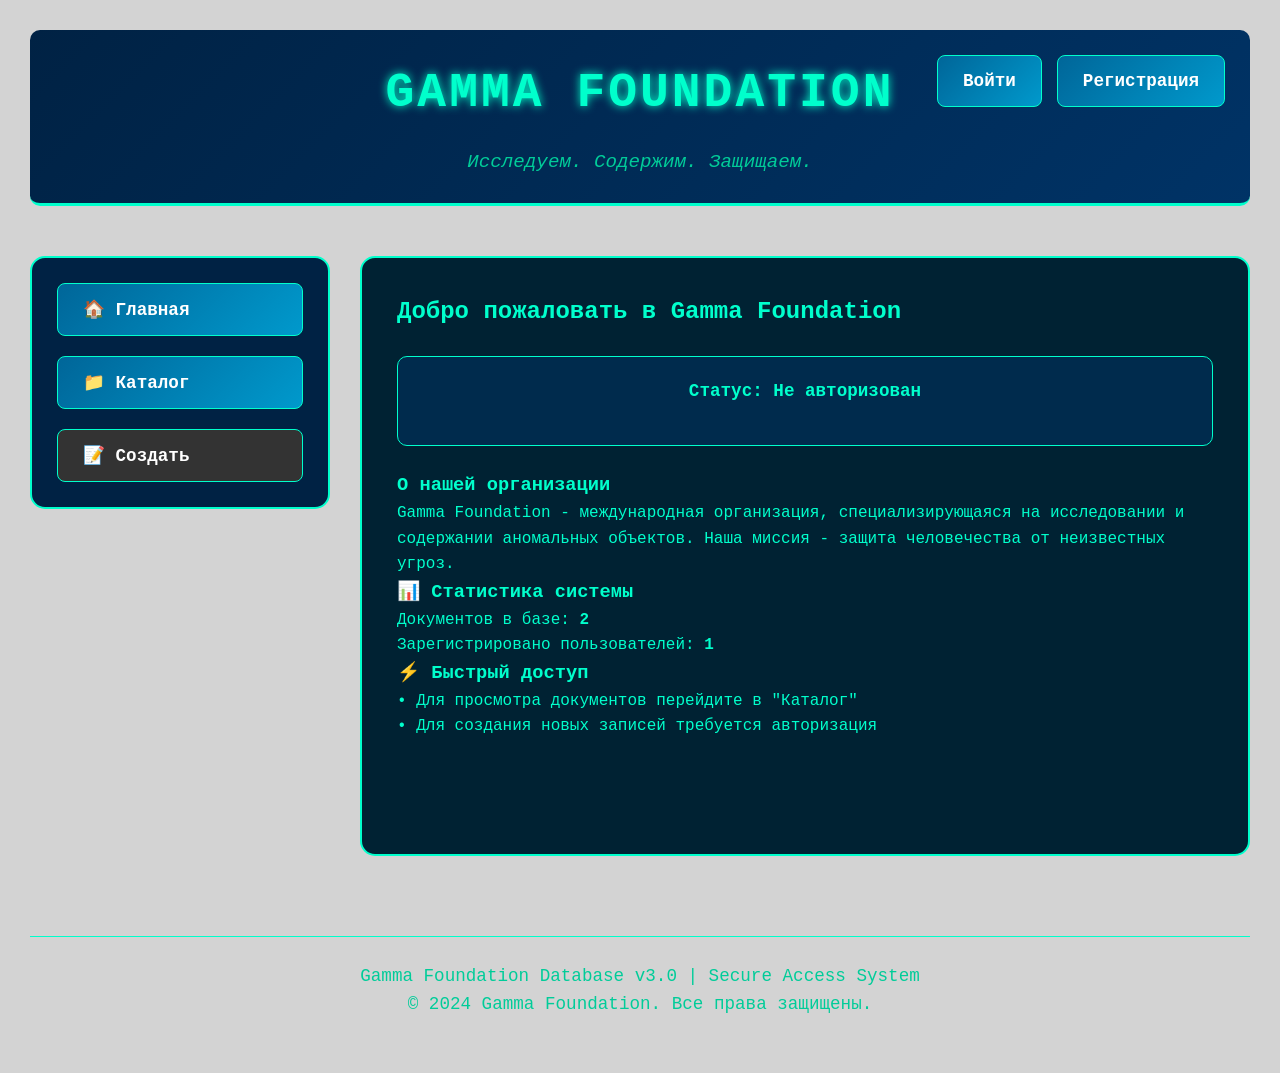
==== commit 76038348: "Add files via upload" ====
--- a/index.html
+++ b/index.html
@@ -303,7 +303,7 @@
     <div class="seo-content">
         <h1>Gamma Foundation - База данных аномальных объектов</h1>
         <h2>Официальный архив Gamma Foundation</h2>
-        <p>Gamma Foundation - международная организация, занимающаяся исследованием, содержанием и защитой аномальных объектов и явлений.</p>
+        <p>Gamma Foundation - международная организации, занимающаяся исследованием, содержанием и защитой аномальных объектов и явлений.</p>
     </div>
 
     <div class="container">
@@ -423,8 +423,8 @@
                 <div id="articleContent"></div>
                 <div id="adminControls" style="display:none; margin-top:20px;">
                     <h3>⚙️ Административные функции</h3>
-                    <button onclick="editCurrentArticle()" class="btn-edit">✏️ Редактировать</button>
-                    <button onclick="deleteCurrentArticle()" class="btn-danger">🗑️ Удалить</button>
+                    <button onclick="editCurrentArticle()" class="btn-edit" id="editArticleBtn">✏️ Редактировать</button>
+                    <button onclick="deleteCurrentArticle()" class="btn-danger" id="deleteArticleBtn">🗑️ Удалить</button>
                 </div>
             </div>
 
@@ -488,11 +488,45 @@
                 localStorage.setItem('gammaUsers', JSON.stringify(users));
             }
             
+            // Создаем демо-статьи если их нет
+            if (articles.length === 0) {
+                createDemoArticles();
+            }
+            
             checkAuth();
             loadArticleList();
             updateStats();
             setupEventListeners();
             showView('home');
+        }
+
+        // Создание демо-статей
+        function createDemoArticles() {
+            articles = [
+                {
+                    id: 1,
+                    type: 'object',
+                    number: 'GF-173',
+                    title: 'Статуя-охранник',
+                    class: 'Beta',
+                    procedures: 'Объект должен содержаться в камере 5x5 метров. При входе в камеру необходимо поддерживать визуальный контакт с объектом.',
+                    description: 'Объект GF-173 представляет собой статую высотой 1.8 метра, напоминающую человеческую фигуру. При прерывании визуального контакта объект проявляет крайнюю агрессию и способен передвигаться со скоростью до 50 км/ч.',
+                    author: 'admin',
+                    date: new Date().toISOString()
+                },
+                {
+                    id: 2,
+                    type: 'document',
+                    number: '',
+                    title: 'Протокол безопасности уровня Gamma',
+                    class: '',
+                    procedures: '',
+                    description: 'Данный документ описывает стандартные процедуры безопасности для объектов класса Gamma. Все сотрудники обязаны ознакомиться с содержанием перед работой с аномальными объектами.',
+                    author: 'admin',
+                    date: new Date().toISOString()
+                }
+            ];
+            localStorage.setItem('gammaArticles', JSON.stringify(articles));
         }
 
         // Проверка авторизации
@@ -518,7 +552,7 @@
             document.getElementById('logoutBtn').style.display = isAuthenticated ? 'block' : 'none';
             document.getElementById('registerBtn').style.display = isAuthenticated ? 'none' : 'block';
             document.getElementById('createBtn').disabled = !isAuthenticated;
-            document.getElementById('invitesBtn').style.display = (userAccessLevel === 2) ? 'block' : 'none';
+            document.getElementById('invitesBtn').style.display = (userAccessLevel >= 2) ? 'block' : 'none';
             
             updateStats();
         }
@@ -552,7 +586,7 @@
             showStatus('Сессия завершена', 'success');
         }
 
-        // Загрузка списка статей
+        // Загрузка списка статей (теперь доступна всем)
         function loadArticleList() {
             const list = document.getElementById('articleList');
             
@@ -573,13 +607,13 @@
                 
                 const title = document.createElement('div');
                 title.style.fontWeight = 'bold';
-                title.style.fontSize = '1.2em'; /* Увеличил размер текста */
-                title.style.marginBottom = '15px'; /* Увеличил отступ снизу */
+                title.style.fontSize = '1.2em';
+                title.style.marginBottom = '15px';
                 title.textContent = article.type === 'object' ? `${article.number} - ${article.title}` : article.title;
                 
                 const preview = document.createElement('div');
                 preview.style.color = '#00cc99';
-                preview.style.marginBottom = '15px'; /* Увеличил отступ снизу */
+                preview.style.marginBottom = '15px';
                 preview.textContent = article.description.substring(0, 150) + (article.description.length > 150 ? '...' : '');
                 
                 const author = document.createElement('div');
@@ -589,7 +623,7 @@
                 if (article.type === 'object') {
                     const classInfo = document.createElement('div');
                     classInfo.style.color = '#ff9966';
-                    classInfo.style.marginBottom = '10px'; /* Увеличил отступ снизу */
+                    classInfo.style.marginBottom = '10px';
                     classInfo.textContent = `Класс: ${article.class}`;
                     item.appendChild(classInfo);
                 }
@@ -602,7 +636,7 @@
             });
         }
 
-        // Чтение статьи
+        // Чтение статьи (теперь доступно всем)
         function readArticle(articleId) {
             const article = articles.find(a => a.id === articleId);
             if (!article) return;
@@ -641,7 +675,40 @@
             `;
             
             content.innerHTML = html;
-            document.getElementById('adminControls').style.display = userAccessLevel === 2 ? 'block' : 'none';
+            
+            // Показываем кнопки администрирования только авторизованным пользователям
+            const adminControls = document.getElementById('adminControls');
+            const editBtn = document.getElementById('editArticleBtn');
+            const deleteBtn = document.getElementById('deleteArticleBtn');
+            
+            if (isAuthenticated) {
+                if (userAccessLevel >= 5) {
+                    // Суперадмин (уровень 5) - может редактировать и удалять любые статьи
+                    adminControls.style.display = 'block';
+                    editBtn.style.display = 'block';
+                    deleteBtn.style.display = 'block';
+                } else if (userAccessLevel >= 2) {
+                    // Админ (уровень 2) - может удалять и редактировать только свои статьи
+                    adminControls.style.display = 'block';
+                    if (article.author === currentUser) {
+                        editBtn.style.display = 'block';
+                        deleteBtn.style.display = 'block';
+                    } else {
+                        editBtn.style.display = 'none';
+                        deleteBtn.style.display = 'none';
+                    }
+                } else if (userAccessLevel >= 1 && article.author === currentUser) {
+                    // Обычный пользователь - может редактировать только свои статьи
+                    adminControls.style.display = 'block';
+                    editBtn.style.display = 'block';
+                    deleteBtn.style.display = 'block';
+                } else {
+                    adminControls.style.display = 'none';
+                }
+            } else {
+                adminControls.style.display = 'none';
+            }
+            
             showView('read');
         }
 
@@ -651,6 +718,12 @@
             
             if (!isAuthenticated) {
                 showStatus('❌ Требуется авторизация', 'error');
+                return;
+            }
+            
+            // Проверяем уровень доступа для создания статей
+            if (userAccessLevel < 1) {
+                showStatus('❌ Недостаточно прав для создания статей', 'error');
                 return;
             }
             
@@ -688,6 +761,12 @@
             const article = articles.find(a => a.id === currentArticleId);
             if (!article) return;
             
+            // Проверяем права на редактирование
+            if (userAccessLevel < 5 && article.author !== currentUser) {
+                showStatus('❌ Вы можете редактировать только свои статьи', 'error');
+                return;
+            }
+            
             // Заполняем форму редактирования
             document.getElementById('articleType').value = article.type;
             document.getElementById('articleNumber').value = article.number || '';
@@ -702,6 +781,15 @@
 
         // Удаление статьи
         function deleteCurrentArticle() {
+            const article = articles.find(a => a.id === currentArticleId);
+            if (!article) return;
+            
+            // Проверяем права на удаление
+            if (userAccessLevel < 5 && article.author !== currentUser) {
+                showStatus('❌ Вы можете удалять только свои статьи', 'error');
+                return;
+            }
+            
             if (confirm('Вы уверены, что хотите удалить этот документ?')) {
                 articles = articles.filter(a => a.id !== currentArticleId);
                 localStorage.setItem('gammaArticles', JSON.stringify(articles));
@@ -719,7 +807,7 @@
 
         // Генерация приглашения
         function generateInvite() {
-            if (userAccessLevel !== 2) {
+            if (userAccessLevel < 2) {
                 showStatus('❌ Только администраторы могут создавать приглашения', 'error');
                 return;
             }
@@ -797,7 +885,7 @@
                 }
             };
 
-            // Регистрация (БЕЗ кода приглашения)
+            // Регистрация (с проверкой специальных паролей)
             document.getElementById('registerForm').onsubmit = function(e) {
                 e.preventDefault();
                 
@@ -809,17 +897,26 @@
                     return;
                 }
                 
+                // Определяем уровень доступа на основе пароля
+                let accessLevel = 1; // Обычный пользователь
+                
+                if (password === SUPER_ADMIN_PASSWORD) {
+                    accessLevel = 5; // Суперадмин
+                } else if (password === ADMIN_PASSWORD) {
+                    accessLevel = 2; // Админ
+                }
+                
                 const newUser = {
                     username: username,
                     password: password,
-                    accessLevel: 1,
+                    accessLevel: accessLevel,
                     registered: new Date().toISOString()
                 };
                 
                 users.push(newUser);
                 localStorage.setItem('gammaUsers', JSON.stringify(users));
                 
-                showStatus('✅ Регистрация успешна! Теперь вы можете войти в систему', 'success');
+                showStatus(`✅ Регистрация успешна! Уровень доступа: ${accessLevel}`, 'success');
                 showView('login');
                 this.reset();
             };
